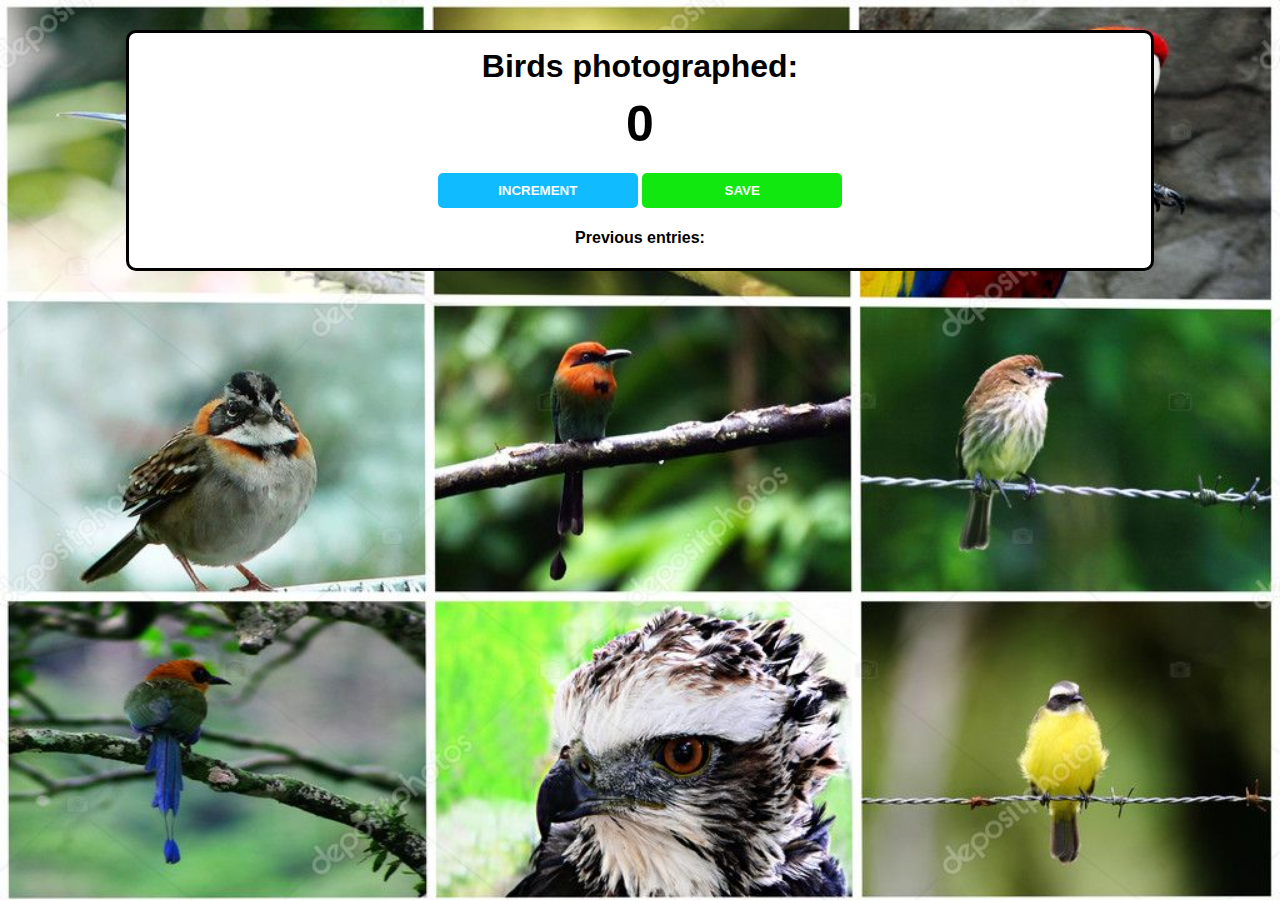
==== bird_counter/index.html @ c9e607ca "add basketball counter & bird counter" ====
<html>
    <head>
        <link rel="stylesheet" href="index.css">
    </head>
    <body>
        <div class="container">
        <h1>Birds photographed:</h1>
        <h2 id="count-el">0</h2>
        <button id="increment-btn" onclick="increment()">INCREMENT</button>
        <button id="save-btn" onclick="save()">SAVE</button>
        <p id="save-el">Previous entries: </p>
        <script src="index.js"></script>
        </div>
    </body>
</html>
---- bird_counter/index.css ----
body {
    background-image: url("bird.jpg");
    background-size: cover;
    font-family: Roboto, -apple-system, BlinkMacSystemFont, 'Segoe UI', Oxygen, Ubuntu, Cantarell, 'Open Sans', 'Helvetica Neue', sans-serif;
    font-weight: bold;
    text-align: center;
}

h1 {
    margin-top: 10px;
    margin-bottom: 10px;
}

h2 {
    font-size: 50px;
    margin-top: 0;
    margin-bottom: 20px;
}

button {
    border: none;
    padding-top: 10px;
    padding-bottom: 10px;
    color: white;
    font-weight: bold;
    width: 200px;
    margin-bottom: 5px;
    border-radius: 5px;
}

#increment-btn {
    background: rgb(16, 187, 255);
}

#save-btn {
    background: rgb(16, 232, 16);
}

.container {
    background: white;
    
    border-radius: 10px;
    padding: 5px;

    border: 3px solid black;;
    
    max-width: 80%;
    
    margin: auto;

    margin-top: 30px;
}
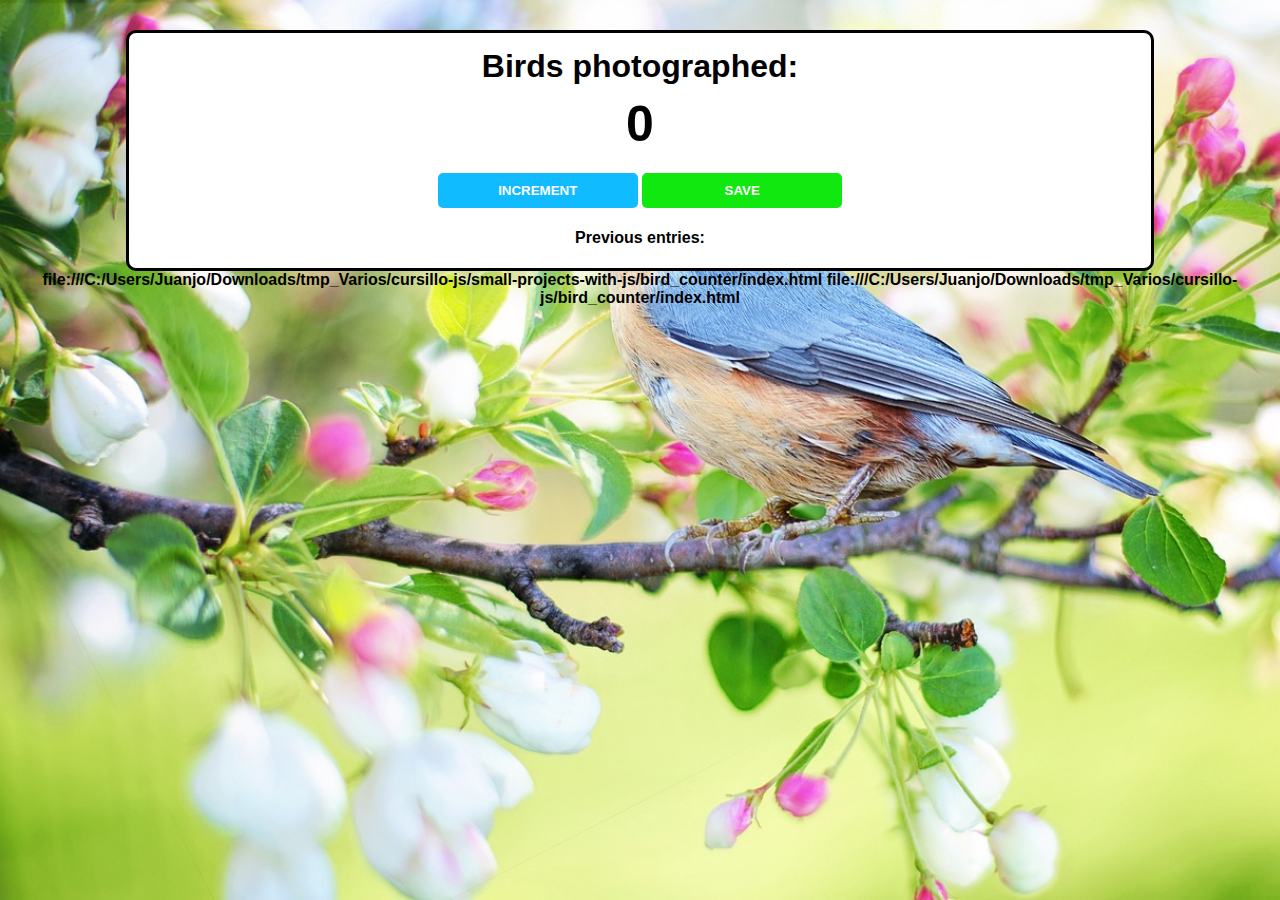
==== commit 0928eaa5: "restile main page" ====
--- a/bird_counter/index.html
+++ b/bird_counter/index.html
@@ -12,4 +12,7 @@
         <script src="index.js"></script>
         </div>
     </body>
-</html>+</html>
+
+file:///C:/Users/Juanjo/Downloads/tmp_Varios/cursillo-js/small-projects-with-js/bird_counter/index.html
+file:///C:/Users/Juanjo/Downloads/tmp_Varios/cursillo-js/bird_counter/index.html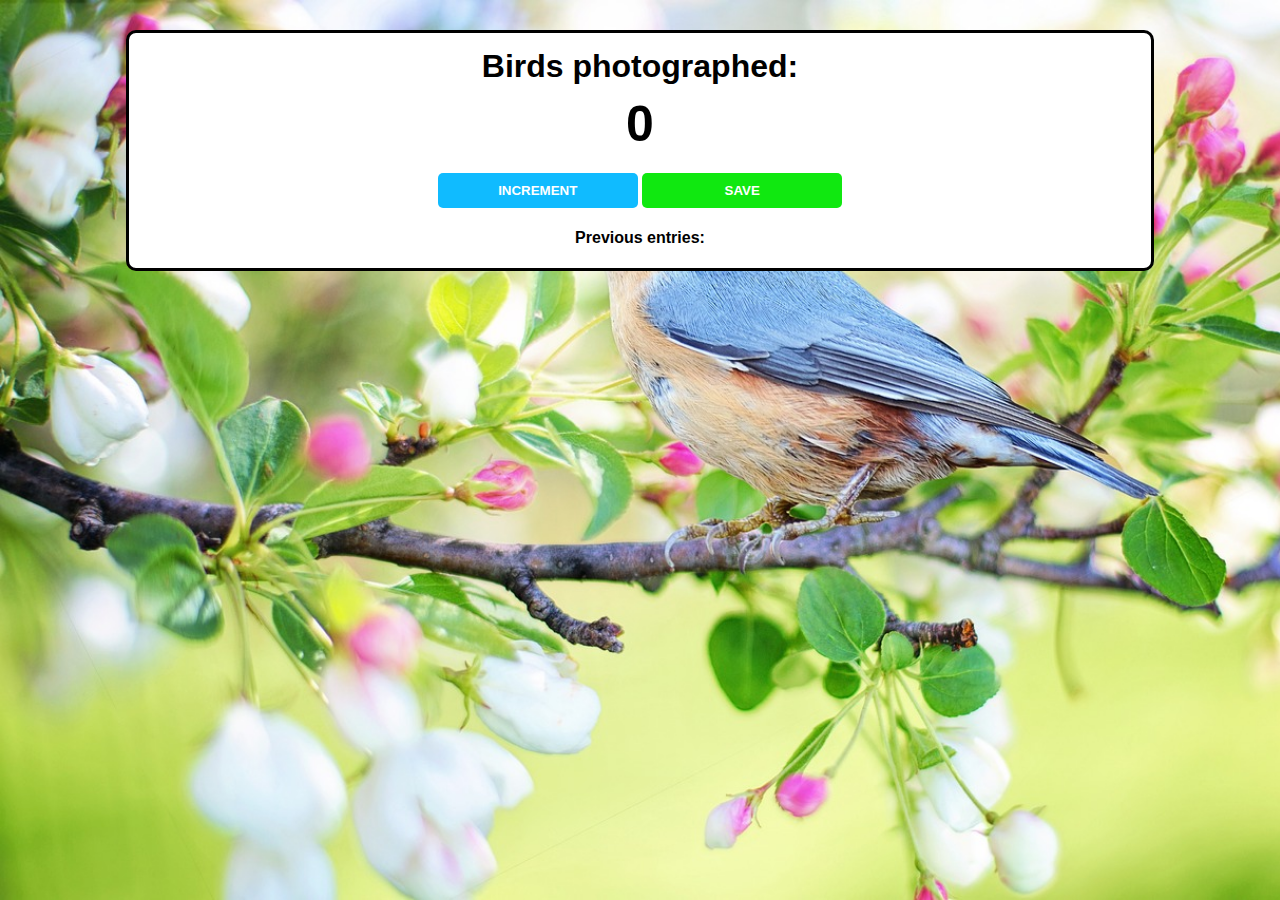
==== commit dae8119d: "bugfix bird-counter" ====
--- a/bird_counter/index.html
+++ b/bird_counter/index.html
@@ -12,7 +12,4 @@
         <script src="index.js"></script>
         </div>
     </body>
-</html>
-
-file:///C:/Users/Juanjo/Downloads/tmp_Varios/cursillo-js/small-projects-with-js/bird_counter/index.html
-file:///C:/Users/Juanjo/Downloads/tmp_Varios/cursillo-js/bird_counter/index.html+</html>